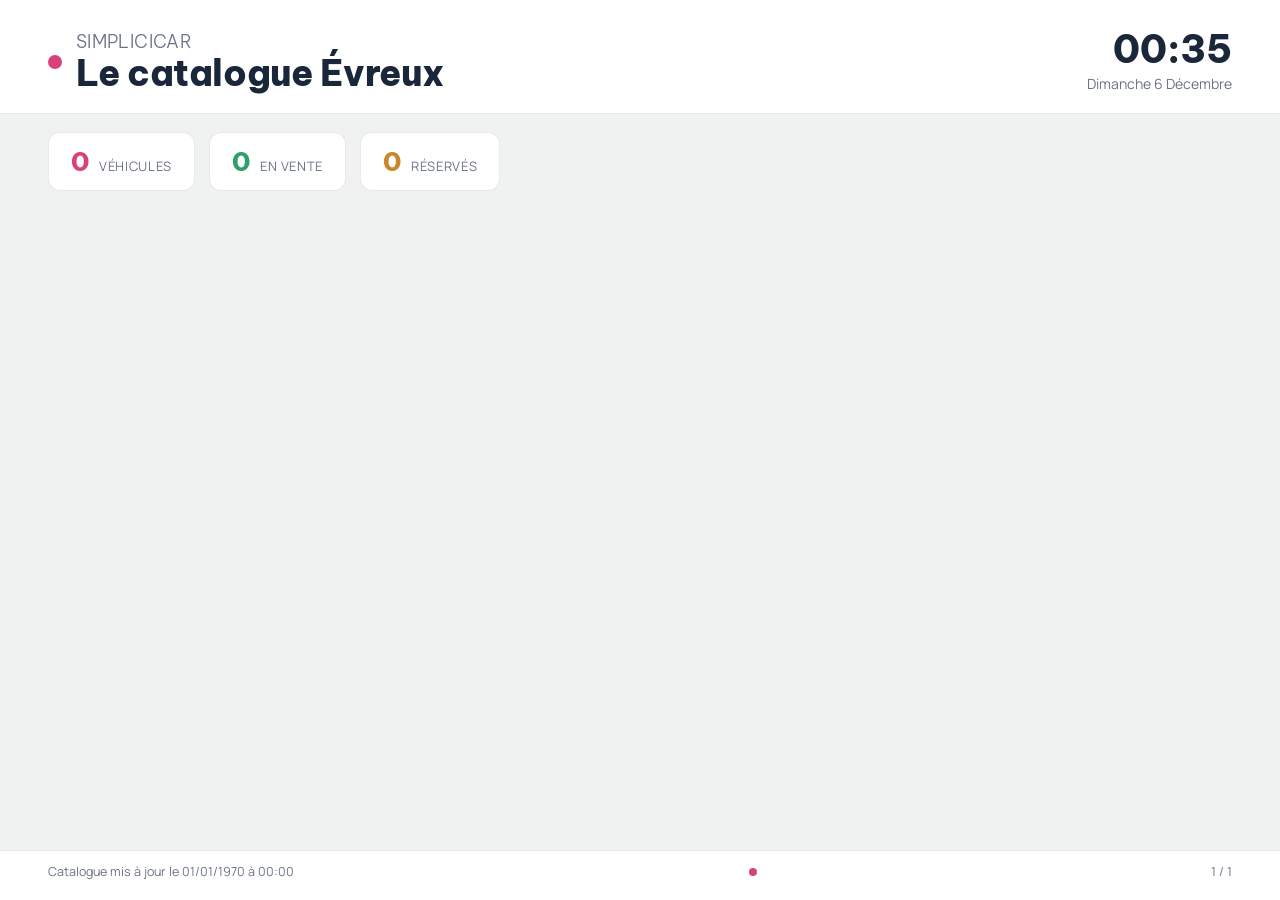
==== docs/index.html @ f17119cc "Rename index.html.txt to index.html" ====
<!DOCTYPE html>
<html lang="fr">
<head>
<meta charset="UTF-8">
<meta name="viewport" content="width=device-width, initial-scale=1.0">
<title>Simplicicar Évreux — Catalogue</title>
<link rel="preconnect" href="https://fonts.googleapis.com">
<link rel="preconnect" href="https://fonts.gstatic.com" crossorigin>
<link href="https://fonts.googleapis.com/css2?family=Be+Vietnam+Pro:wght@300;500;700;800&family=Manrope:wght@400;500;600;700;800&display=swap" rel="stylesheet">
<style>
  /* Palette calquée sur simplicicar.com : marine + rose magenta, fond clair. */
  :root{
    --bg: #F0F2F1;
    --surface: #FFFFFF;
    --border: rgba(26,38,57,0.10);
    --navy: #1A2639;
    --navy-soft: #454E5D;
    --text-dim: #6B7385;
    --pink: #DB407A;
    --pink-soft: #E993B6;
    --pink-bg: rgba(219,64,122,0.10);
    --green: #2E9E6C;
    --green-bg: rgba(46,158,108,0.10);
    --amber: #C9862A;
    --amber-bg: rgba(201,134,42,0.12);
    --grey-bg: rgba(26,38,57,0.06);
  }
  *{box-sizing:border-box;}
  html,body{
    margin:0; padding:0; width:100%; height:100%;
    background: var(--bg); color: var(--navy);
    font-family:'Manrope',sans-serif;
    overflow:hidden;
  }
  .display-font{ font-family:'Be Vietnam Pro',sans-serif; }

  .screen{
    width:100vw; height:100vh;
    display:flex; flex-direction:column;
  }

  header{
    display:flex; align-items:center; justify-content:space-between;
    padding: 30px 48px 20px;
    background: var(--surface);
    border-bottom: 1px solid var(--border);
  }
  .brand{ display:flex; align-items:center; gap:14px; }
  .brand .mark{
    width:14px; height:14px; border-radius:50%;
    background: var(--pink); flex-shrink:0;
  }
  .brand .eyebrow{
    font-family:'Be Vietnam Pro',sans-serif; font-weight:300;
    font-size: 18px; letter-spacing:0.02em; text-transform:uppercase;
    color: var(--text-dim); line-height:1;
  }
  .brand h1{
    font-family:'Be Vietnam Pro',sans-serif; font-weight:800;
    font-size: 36px; margin:4px 0 0; letter-spacing:-0.01em; line-height:1;
    color: var(--navy);
  }
  .clock{ text-align:right; }
  .clock .time{ font-family:'Be Vietnam Pro',sans-serif; font-weight:800; font-size:38px; line-height:1; color:var(--navy); }
  .clock .date{ font-size:14px; color:var(--text-dim); margin-top:6px; text-transform:capitalize; }

  .stats{
    display:flex; gap:14px; padding: 18px 48px;
    background: var(--bg);
  }
  .stat{
    background: var(--surface); border:1px solid var(--border); border-radius:12px;
    padding: 12px 22px; display:flex; align-items:baseline; gap:10px;
  }
  .stat .num{ font-family:'Be Vietnam Pro',sans-serif; font-weight:800; font-size:26px; }
  .stat .label{ font-size:13px; color:var(--text-dim); text-transform:uppercase; letter-spacing:0.05em; }
  .stat.total .num{ color: var(--pink); }
  .stat.v .num{ color: var(--green); }
  .stat.r .num{ color: var(--amber); }

  main{
    flex:1; padding: 6px 48px 24px; position:relative; overflow:hidden;
  }
  .page{
    position:absolute; inset: 6px 48px 24px;
    display:grid;
    grid-template-columns: repeat(4, 1fr);
    gap: 22px;
    opacity:0;
    transform: translateY(14px);
    transition: opacity 0.6s ease, transform 0.6s ease;
    pointer-events:none;
  }
  .page.active{ opacity:1; transform:none; pointer-events:auto; }

  .card{
    background: var(--surface); border:1px solid var(--border); border-radius:16px;
    overflow:hidden; display:flex; flex-direction:column;
    box-shadow: 0 1px 2px rgba(26,38,57,0.04);
  }
  .photo{
    position:relative; aspect-ratio: 4/3; background:#E3E6E5; overflow:hidden;
  }
  .photo img{ width:100%; height:100%; object-fit:cover; display:block; }
  .photo .noimg{
    width:100%; height:100%; display:flex; align-items:center; justify-content:center;
    color:var(--text-dim); font-size:13px; font-family:'Manrope',sans-serif; font-weight:600;
    text-transform:uppercase; letter-spacing:0.05em;
  }
  .status{
    position:absolute; top:12px; left:12px; font-size:12px; font-weight:700;
    padding:5px 11px; border-radius:999px; text-transform:uppercase; letter-spacing:0.03em;
    backdrop-filter: blur(4px);
  }
  .status.v{ background:rgba(255,255,255,0.9); color:var(--green); box-shadow: inset 0 0 0 1px rgba(46,158,108,0.35); }
  .status.r{ background:rgba(255,255,255,0.9); color:var(--amber); box-shadow: inset 0 0 0 1px rgba(201,134,42,0.35); }
  .status.d{ background:rgba(255,255,255,0.9); color:var(--navy-soft); box-shadow: inset 0 0 0 1px rgba(26,38,57,0.2); }
  .status.l{ background:rgba(255,255,255,0.9); color:var(--green); box-shadow: inset 0 0 0 1px rgba(46,158,108,0.35); }

  .card-body{ padding: 16px 18px 18px; display:flex; flex-direction:column; gap:8px; flex:1; }
  .title{ font-family:'Be Vietnam Pro',sans-serif; font-weight:700; font-size:19px; margin:0; line-height:1.2; color:var(--navy); }
  .variant{ font-size:13px; color:var(--text-dim); line-height:1.3; margin:0; min-height:2.6em; }
  .meta{ display:flex; flex-wrap:wrap; gap:5px 10px; font-size:12.5px; color:var(--text-dim); }
  .meta span::after{ content:'·'; margin-left:8px; color:var(--border); }
  .meta span:last-child::after{ content:''; }
  .footer-row{
    margin-top:auto; display:flex; align-items:center; justify-content:space-between;
    padding-top:10px; border-top:1px solid var(--border);
  }
  .plate{
    font-family:'Manrope',sans-serif; font-size:12.5px; font-weight:700; color:var(--navy);
    background: var(--pink-bg); border:1px solid rgba(219,64,122,0.25);
    border-radius:5px; padding:4px 9px; letter-spacing:0.02em;
  }
  /* Reprend le style exact des pastilles de prix de simplicicar.com */
  .price{
    font-family:'Manrope',sans-serif; font-weight:700; font-size:16px;
    color:#F0F2F1; background: var(--navy-soft);
    border-radius:7px; padding:5px 12px;
  }
  .price.na{ color:var(--text-dim); font-size:13px; font-weight:500; background:transparent; padding:0; }

  footer{
    display:flex; align-items:center; justify-content:space-between;
    padding: 12px 48px 20px; border-top:1px solid var(--border);
    color: var(--text-dim); font-size:12.5px;
    background: var(--surface);
  }
  .dots{ display:flex; gap:8px; }
  .dot{ width:8px; height:8px; border-radius:50%; background: var(--border); transition: background 0.3s; }
  .dot.active{ background: var(--pink); }

  .offline-banner{
    position:fixed; bottom:20px; right:48px;
    background: #FDECF2; border:1px solid rgba(219,64,122,0.35); color: var(--pink);
    padding: 8px 16px; border-radius:8px; font-size:13px; display:none; font-weight:600;
  }
  .offline-banner.show{ display:block; }
</style>
</head>
<body>
<div class="screen">
  <header>
    <div class="brand">
      <span class="mark"></span>
      <div>
        <div class="eyebrow">simplicicar</div>
        <h1 class="display-font">Le catalogue Évreux</h1>
      </div>
    </div>
    <div class="clock">
      <div class="time display-font" id="time">--:--</div>
      <div class="date" id="date">—</div>
    </div>
  </header>

  <div class="stats" id="stats"></div>

  <main>
    <div id="pages"></div>
  </main>

  <footer>
    <span id="updatedAt">Chargement…</span>
    <div class="dots" id="dots"></div>
    <span id="pageIndicator">—</span>
  </footer>
</div>
<div class="offline-banner" id="offlineBanner">Données non actualisées — dernière synchronisation ci-dessous</div>

<script>
const DATA_URL = 'data.json';
const PAGE_SIZE = 8;              // véhicules affichés simultanément (grille 4x2)
const ROTATE_MS = 12000;          // durée d'affichage de chaque page
const REFETCH_MS = 5 * 60 * 1000; // re-vérifie data.json toutes les 5 min
const RELOAD_HOUR = 4;            // recharge complète de la page chaque jour à 4h (pile fraîche)

const FUEL_LABEL = { D: 'Gazole', E: 'Essence' };
const TRANS_LABEL = { M: 'Manuelle', A: 'Automatique' };
const STATUS_LABEL = { V: 'En vente', R: 'Réservé', D: 'Mandat dépassé', L: 'Vendu / Livré' };
const STATUS_CLASS = { V: 'v', R: 'r', D: 'd', L: 'l' };

let vehicles = [];
let pages = [];
let currentPage = 0;
let rotateTimer = null;
let lastLoadedDay = new Date().getDate();

function fmtPrice(p){ return p ? p.toLocaleString('fr-FR') + ' €' : 'Prix sur demande'; }
function fmtKm(k){ return (k ?? 0).toLocaleString('fr-FR') + ' km'; }

function renderClock(){
  const now = new Date();
  document.getElementById('time').textContent =
    now.toLocaleTimeString('fr-FR', { hour:'2-digit', minute:'2-digit' });
  // (horloge en Be Vietnam Pro, cf. classe display-font sur #time)
  document.getElementById('date').textContent =
    now.toLocaleDateString('fr-FR', { weekday:'long', day:'numeric', month:'long' });

  // Recharge complète une fois par jour à l'heure creuse pour repartir sur une base saine.
  if (now.getHours() === RELOAD_HOUR && now.getDate() !== lastLoadedDay){
    location.reload();
  }
}

function renderStats(){
  const counts = { V:0, R:0, D:0, L:0 };
  vehicles.forEach(v => { counts[v.status] = (counts[v.status]||0) + 1; });
  document.getElementById('stats').innerHTML = `
    <div class="stat total"><span class="num">${vehicles.length}</span><span class="label">Véhicules</span></div>
    <div class="stat v"><span class="num">${counts.V}</span><span class="label">En vente</span></div>
    <div class="stat r"><span class="num">${counts.R}</span><span class="label">Réservés</span></div>
  `;
}

function cardHTML(v){
  return `
    <div class="card">
      <div class="photo">
        ${v.photo
          ? `<img src="${v.photo}" alt="${v.brand_model}" onerror="this.parentElement.innerHTML='<div class=\\'noimg\\'>Photo indisponible</div>'">`
          : `<div class="noimg">Pas de photo</div>`}
        <span class="status ${STATUS_CLASS[v.status]||'d'}">${STATUS_LABEL[v.status]||v.status}</span>
      </div>
      <div class="card-body">
        <p class="title">${v.brand_model}</p>
        <p class="variant">${v.variant||''}</p>
        <div class="meta">
          <span>${v.year||''}</span>
          <span>${fmtKm(v.km)}</span>
          <span>${FUEL_LABEL[v.fuel]||v.fuel||''}</span>
          <span>${v.power?v.power+' ch':''}</span>
        </div>
        <div class="footer-row">
          <span class="plate">${v.plate||''}</span>
          <span class="price ${v.price?'':'na'}">${fmtPrice(v.price)}</span>
        </div>
      </div>
    </div>
  `;
}

function buildPages(){
  // On priorise les véhicules "en vente" en tête de rotation
  const sorted = [...vehicles].sort((a,b) => {
    const order = { V:0, R:1, L:2, D:3 };
    return (order[a.status]??9) - (order[b.status]??9);
  });
  pages = [];
  for (let i=0; i<sorted.length; i+=PAGE_SIZE){
    pages.push(sorted.slice(i, i+PAGE_SIZE));
  }
  if (pages.length === 0) pages = [[]];
}

function renderDots(){
  document.getElementById('dots').innerHTML = pages.map((_,i) =>
    `<span class="dot ${i===currentPage?'active':''}"></span>`
  ).join('');
  document.getElementById('pageIndicator').textContent =
    `${currentPage+1} / ${pages.length}`;
}

function renderCurrentPage(){
  const container = document.getElementById('pages');
  const html = pages.map((p,i) => `
    <div class="page ${i===currentPage?'active':''}" data-page="${i}">
      ${p.map(cardHTML).join('')}
    </div>
  `).join('');
  container.innerHTML = html;
  renderDots();
}

function nextPage(){
  currentPage = (currentPage + 1) % pages.length;
  renderCurrentPage();
}

function startRotation(){
  if (rotateTimer) clearInterval(rotateTimer);
  if (pages.length > 1){
    rotateTimer = setInterval(nextPage, ROTATE_MS);
  }
}

async function loadData(){
  try {
    const res = await fetch(DATA_URL + '?t=' + Date.now(), { cache: 'no-store' });
    if (!res.ok) throw new Error('HTTP ' + res.status);
    const payload = await res.json();
    vehicles = payload.vehicles || [];
    document.getElementById('offlineBanner').classList.remove('show');
    const dt = new Date(payload.generated_at);
    document.getElementById('updatedAt').textContent =
      'Catalogue mis à jour le ' + dt.toLocaleDateString('fr-FR') + ' à ' + dt.toLocaleTimeString('fr-FR', {hour:'2-digit',minute:'2-digit'});

    renderStats();
    buildPages();
    currentPage = 0;
    renderCurrentPage();
    startRotation();
  } catch (err) {
    console.error('Erreur de chargement du catalogue :', err);
    document.getElementById('offlineBanner').classList.add('show');
  }
}

renderClock();
setInterval(renderClock, 30000);
loadData();
setInterval(loadData, REFETCH_MS);
</script>
</body>
</html>
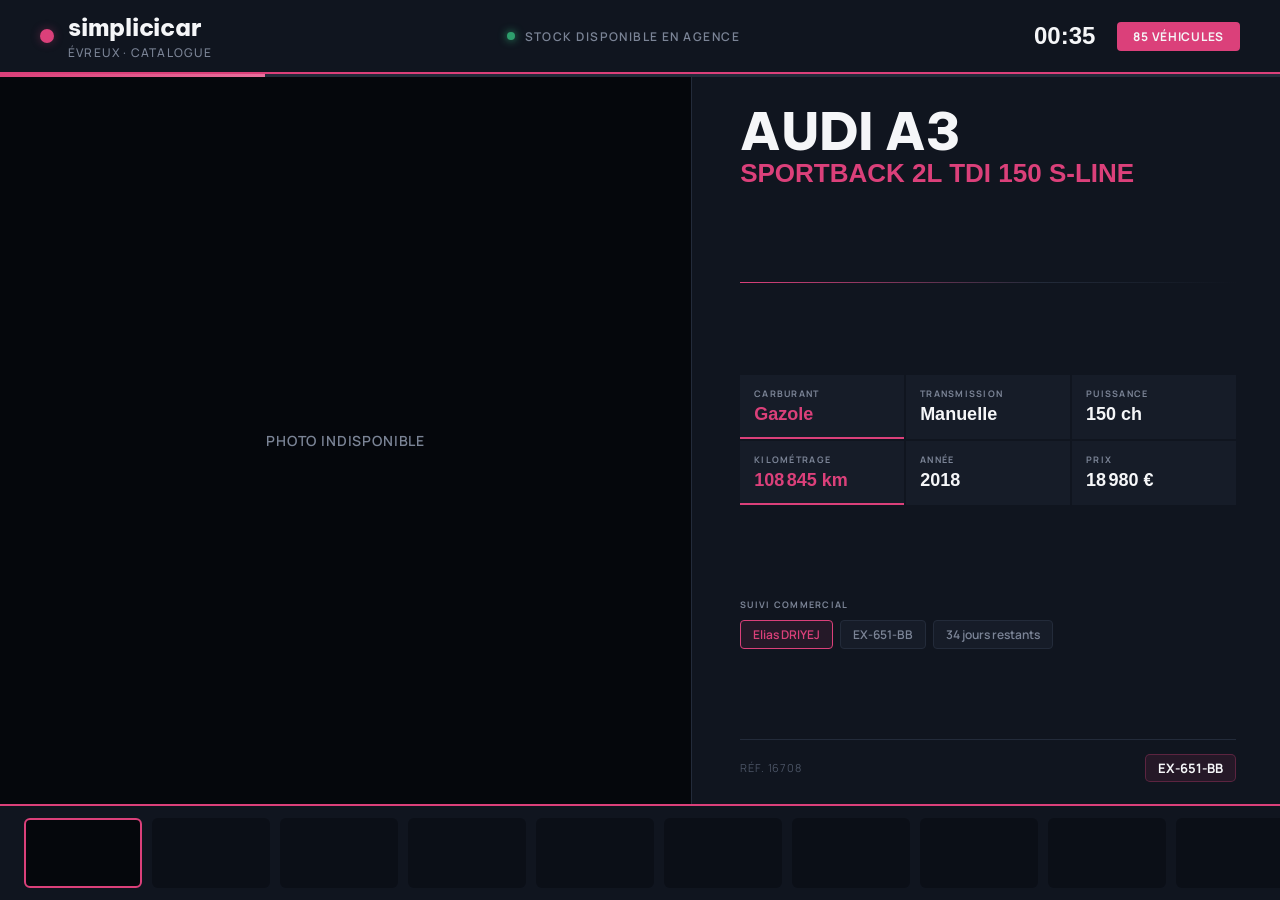
==== commit 7ce95439: "Rename index.html.txt to index.html" ====
--- a/docs/index.html
+++ b/docs/index.html
@@ -8,319 +8,410 @@
 <link rel="preconnect" href="https://fonts.gstatic.com" crossorigin>
 <link href="https://fonts.googleapis.com/css2?family=Be+Vietnam+Pro:wght@300;500;700;800&family=Manrope:wght@400;500;600;700;800&display=swap" rel="stylesheet">
 <style>
-  /* Palette calquée sur simplicicar.com : marine + rose magenta, fond clair. */
   :root{
-    --bg: #F0F2F1;
-    --surface: #FFFFFF;
-    --border: rgba(26,38,57,0.10);
-    --navy: #1A2639;
-    --navy-soft: #454E5D;
-    --text-dim: #6B7385;
+    --bg: #0B0F17;
+    --bg-panel: #10151F;
+    --bg-card: #161C28;
+    --border: #232B3A;
     --pink: #DB407A;
-    --pink-soft: #E993B6;
+    --pink-light: #E8709D;
+    --pink-glow: rgba(219,64,122,0.35);
     --pink-bg: rgba(219,64,122,0.10);
+    --white: #F5F6F8;
+    --text-muted: #7B8496;
     --green: #2E9E6C;
-    --green-bg: rgba(46,158,108,0.10);
-    --amber: #C9862A;
-    --amber-bg: rgba(201,134,42,0.12);
-    --grey-bg: rgba(26,38,57,0.06);
+    --green-bg: rgba(46,158,108,0.12);
+    --amber: #E0A336;
+    --amber-bg: rgba(224,163,54,0.12);
   }
   *{box-sizing:border-box;}
   html,body{
     margin:0; padding:0; width:100%; height:100%;
-    background: var(--bg); color: var(--navy);
+    background: var(--bg); color: var(--white);
     font-family:'Manrope',sans-serif;
     overflow:hidden;
   }
   .display-font{ font-family:'Be Vietnam Pro',sans-serif; }
 
-  .screen{
-    width:100vw; height:100vh;
-    display:flex; flex-direction:column;
-  }
-
   header{
+    position: fixed; top:0; left:0; right:0; z-index:200;
+    height: 74px;
+    background: var(--bg-panel);
+    border-bottom: 2px solid var(--pink);
     display:flex; align-items:center; justify-content:space-between;
-    padding: 30px 48px 20px;
-    background: var(--surface);
-    border-bottom: 1px solid var(--border);
-  }
-  .brand{ display:flex; align-items:center; gap:14px; }
-  .brand .mark{
-    width:14px; height:14px; border-radius:50%;
-    background: var(--pink); flex-shrink:0;
-  }
-  .brand .eyebrow{
-    font-family:'Be Vietnam Pro',sans-serif; font-weight:300;
-    font-size: 18px; letter-spacing:0.02em; text-transform:uppercase;
-    color: var(--text-dim); line-height:1;
-  }
-  .brand h1{
+    padding: 0 40px;
+  }
+  .logo-wrap{ display:flex; align-items:center; gap:14px; }
+  .logo-mark{ width:14px; height:14px; border-radius:50%; background:var(--pink); box-shadow:0 0 10px var(--pink-glow); }
+  .logo-text{
     font-family:'Be Vietnam Pro',sans-serif; font-weight:800;
-    font-size: 36px; margin:4px 0 0; letter-spacing:-0.01em; line-height:1;
-    color: var(--navy);
-  }
-  .clock{ text-align:right; }
-  .clock .time{ font-family:'Be Vietnam Pro',sans-serif; font-weight:800; font-size:38px; line-height:1; color:var(--navy); }
-  .clock .date{ font-size:14px; color:var(--text-dim); margin-top:6px; text-transform:capitalize; }
-
-  .stats{
-    display:flex; gap:14px; padding: 18px 48px;
-    background: var(--bg);
-  }
-  .stat{
-    background: var(--surface); border:1px solid var(--border); border-radius:12px;
-    padding: 12px 22px; display:flex; align-items:baseline; gap:10px;
-  }
-  .stat .num{ font-family:'Be Vietnam Pro',sans-serif; font-weight:800; font-size:26px; }
-  .stat .label{ font-size:13px; color:var(--text-dim); text-transform:uppercase; letter-spacing:0.05em; }
-  .stat.total .num{ color: var(--pink); }
-  .stat.v .num{ color: var(--green); }
-  .stat.r .num{ color: var(--amber); }
-
-  main{
-    flex:1; padding: 6px 48px 24px; position:relative; overflow:hidden;
-  }
-  .page{
-    position:absolute; inset: 6px 48px 24px;
-    display:grid;
-    grid-template-columns: repeat(4, 1fr);
-    gap: 22px;
-    opacity:0;
-    transform: translateY(14px);
-    transition: opacity 0.6s ease, transform 0.6s ease;
+    font-size: 24px; letter-spacing:-0.01em; color: var(--white);
+  }
+  .logo-sub{
+    font-family:'Manrope',sans-serif; font-weight:500; font-size:12px;
+    letter-spacing:0.1em; text-transform:uppercase; color: var(--text-muted);
+    margin-top:2px;
+  }
+  .header-center{
+    display:flex; align-items:center; gap:10px;
+    font-size:12px; font-weight:600; letter-spacing:0.12em; text-transform:uppercase;
+    color: var(--text-muted);
+  }
+  .live-dot{
+    width:8px; height:8px; border-radius:50%; background:var(--green);
+    box-shadow:0 0 8px var(--green); animation: blink 1.4s infinite;
+  }
+  @keyframes blink{ 0%,100%{opacity:1} 50%{opacity:.3} }
+  .header-right{ display:flex; align-items:center; gap:22px; }
+  .clock{ font-family:'Be Vietnam Pro',sans-serif; font-weight:700; font-size:24px; color: var(--white); }
+  .veh-count{
+    background: var(--pink); color: var(--white);
+    font-size:12px; font-weight:700; letter-spacing:0.06em; text-transform:uppercase;
+    padding: 6px 16px; border-radius:4px;
+  }
+
+  .progress-track{ position:fixed; top:74px; left:0; right:0; z-index:200; height:3px; background:var(--border); }
+  .progress-fill{ height:100%; background: linear-gradient(90deg, var(--pink), var(--pink-light)); width:0%; }
+
+  .stage{ position:fixed; top:77px; left:0; right:0; bottom:96px; }
+
+  .slide{
+    position:absolute; inset:0; display:flex; opacity:0;
+    transition: opacity .6s ease; background: var(--bg);
     pointer-events:none;
   }
-  .page.active{ opacity:1; transform:none; pointer-events:auto; }
-
-  .card{
-    background: var(--surface); border:1px solid var(--border); border-radius:16px;
-    overflow:hidden; display:flex; flex-direction:column;
-    box-shadow: 0 1px 2px rgba(26,38,57,0.04);
-  }
-  .photo{
-    position:relative; aspect-ratio: 4/3; background:#E3E6E5; overflow:hidden;
-  }
-  .photo img{ width:100%; height:100%; object-fit:cover; display:block; }
-  .photo .noimg{
+  .slide.active{ opacity:1; pointer-events:auto; }
+
+  .slide-photo{ flex:0 0 54%; position:relative; overflow:hidden; background:#05070c; }
+  .slide-photo img{ width:100%; height:100%; object-fit:cover; display:block; }
+  .slide-photo .noimg{
     width:100%; height:100%; display:flex; align-items:center; justify-content:center;
-    color:var(--text-dim); font-size:13px; font-family:'Manrope',sans-serif; font-weight:600;
-    text-transform:uppercase; letter-spacing:0.05em;
-  }
-  .status{
-    position:absolute; top:12px; left:12px; font-size:12px; font-weight:700;
-    padding:5px 11px; border-radius:999px; text-transform:uppercase; letter-spacing:0.03em;
-    backdrop-filter: blur(4px);
-  }
-  .status.v{ background:rgba(255,255,255,0.9); color:var(--green); box-shadow: inset 0 0 0 1px rgba(46,158,108,0.35); }
-  .status.r{ background:rgba(255,255,255,0.9); color:var(--amber); box-shadow: inset 0 0 0 1px rgba(201,134,42,0.35); }
-  .status.d{ background:rgba(255,255,255,0.9); color:var(--navy-soft); box-shadow: inset 0 0 0 1px rgba(26,38,57,0.2); }
-  .status.l{ background:rgba(255,255,255,0.9); color:var(--green); box-shadow: inset 0 0 0 1px rgba(46,158,108,0.35); }
-
-  .card-body{ padding: 16px 18px 18px; display:flex; flex-direction:column; gap:8px; flex:1; }
-  .title{ font-family:'Be Vietnam Pro',sans-serif; font-weight:700; font-size:19px; margin:0; line-height:1.2; color:var(--navy); }
-  .variant{ font-size:13px; color:var(--text-dim); line-height:1.3; margin:0; min-height:2.6em; }
-  .meta{ display:flex; flex-wrap:wrap; gap:5px 10px; font-size:12.5px; color:var(--text-dim); }
-  .meta span::after{ content:'·'; margin-left:8px; color:var(--border); }
-  .meta span:last-child::after{ content:''; }
-  .footer-row{
-    margin-top:auto; display:flex; align-items:center; justify-content:space-between;
-    padding-top:10px; border-top:1px solid var(--border);
-  }
-  .plate{
-    font-family:'Manrope',sans-serif; font-size:12.5px; font-weight:700; color:var(--navy);
-    background: var(--pink-bg); border:1px solid rgba(219,64,122,0.25);
-    border-radius:5px; padding:4px 9px; letter-spacing:0.02em;
-  }
-  /* Reprend le style exact des pastilles de prix de simplicicar.com */
-  .price{
-    font-family:'Manrope',sans-serif; font-weight:700; font-size:16px;
-    color:#F0F2F1; background: var(--navy-soft);
-    border-radius:7px; padding:5px 12px;
-  }
-  .price.na{ color:var(--text-dim); font-size:13px; font-weight:500; background:transparent; padding:0; }
-
-  footer{
+    color: var(--text-muted); font-size:14px; font-weight:600; text-transform:uppercase; letter-spacing:.06em;
+  }
+  .photo-fade{
+    position:absolute; top:0; right:0; bottom:0; width:140px;
+    background: linear-gradient(90deg, transparent, var(--bg));
+    pointer-events:none;
+  }
+  .photo-km{
+    position:absolute; top:20px; left:20px;
+    background: rgba(11,15,23,0.8); border:1px solid rgba(219,64,122,0.5);
+    padding:7px 14px; color:var(--white); font-size:13px; font-weight:600; letter-spacing:.02em;
+  }
+  .photo-year{
+    position:absolute; top:20px; right:150px;
+    background: var(--pink); color:var(--white);
+    font-family:'Be Vietnam Pro',sans-serif; font-weight:700; font-size:18px; letter-spacing:.03em;
+    padding:6px 16px;
+  }
+  .photo-price{
+    position:absolute; bottom:24px; left:24px;
+    min-width:120px; padding: 14px 20px; border-radius:12px;
+    background: var(--bg-panel); border:2px solid var(--pink);
+    text-align:center;
+  }
+  .photo-price-label{ font-size:9px; font-weight:700; letter-spacing:.12em; text-transform:uppercase; color: var(--text-muted); }
+  .photo-price-amount{ font-family:'Be Vietnam Pro',sans-serif; font-weight:800; font-size:24px; color: var(--white); line-height:1.2; }
+  .photo-status{
+    position:absolute; top:20px; left:20px; transform: translateY(38px);
+  }
+  .status-badge{
+    display:inline-block; font-size:11px; font-weight:700; letter-spacing:.04em; text-transform:uppercase;
+    padding:5px 12px; border-radius:999px; margin-top:8px;
+  }
+  .status-badge.v{ background:var(--green-bg); color:var(--green); border:1px solid rgba(46,158,108,.4); }
+  .status-badge.r{ background:var(--amber-bg); color:var(--amber); border:1px solid rgba(224,163,54,.4); }
+  .status-badge.d{ background:rgba(123,132,150,.12); color:var(--text-muted); border:1px solid var(--border); }
+
+  .slide-info{
+    flex:1; background: var(--bg-panel); border-left:1px solid var(--border);
+    padding: 30px 44px 22px 48px; display:flex; flex-direction:column; justify-content:space-between; overflow:hidden;
+  }
+  .car-brand{
+    font-family:'Be Vietnam Pro',sans-serif; font-weight:800; font-size:52px; line-height:.95;
+    letter-spacing:-0.01em; color: var(--white);
+  }
+  .car-model{
+    font-family:'Be Vietnam Pro',sans-serif; font-weight:700; font-size:26px;
+    color: var(--pink); margin-top:2px;
+  }
+  .car-version{ font-size:13px; color: var(--text-muted); margin-top:8px; line-height:1.5; max-width:90%; }
+
+  .divider{ height:1px; background: linear-gradient(90deg, var(--pink), var(--border) 60%, transparent); margin:16px 0; }
+
+  .specs-grid{ display:grid; grid-template-columns: repeat(3,1fr); gap:2px; }
+  .spec{ background: var(--bg-card); padding:12px 14px; border-bottom:2px solid transparent; }
+  .spec.hi{ border-bottom-color: var(--pink); }
+  .spec-label{ font-size:9px; font-weight:700; letter-spacing:.14em; text-transform:uppercase; color:var(--text-muted); margin-bottom:4px; }
+  .spec-val{ font-family:'Be Vietnam Pro',sans-serif; font-weight:700; font-size:18px; color:var(--white); }
+  .spec-val.pink{ color: var(--pink); }
+
+  .tags-block{ margin-top:16px; }
+  .tags-label{ font-size:9px; font-weight:700; letter-spacing:.14em; text-transform:uppercase; color:var(--text-muted); margin-bottom:9px; }
+  .tags-wrap{ display:flex; flex-wrap:wrap; gap:7px; }
+  .tag{
+    border:1px solid var(--border); background: var(--bg-card);
+    padding:5px 12px; font-size:12px; font-weight:600; color: var(--text-muted);
+    border-radius: 4px;
+  }
+  .tag.hi{ border-color:var(--pink); color:var(--pink); background: var(--pink-bg); }
+
+  .slide-bottom{
     display:flex; align-items:center; justify-content:space-between;
-    padding: 12px 48px 20px; border-top:1px solid var(--border);
-    color: var(--text-dim); font-size:12.5px;
-    background: var(--surface);
-  }
-  .dots{ display:flex; gap:8px; }
-  .dot{ width:8px; height:8px; border-radius:50%; background: var(--border); transition: background 0.3s; }
-  .dot.active{ background: var(--pink); }
+    padding-top:14px; border-top:1px solid var(--border); margin-top:14px;
+  }
+  .ref-tag{ font-size:11px; color:#4A5364; letter-spacing:.08em; text-transform:uppercase; }
+  .plate-tag{
+    font-family:'Manrope',sans-serif; font-weight:700; font-size:13px; color:var(--white);
+    background: var(--pink-bg); border:1px solid rgba(219,64,122,.3);
+    padding:4px 12px; border-radius:5px;
+  }
+
+  .thumb-bar{
+    position:fixed; bottom:0; left:0; right:0; z-index:200; height:96px;
+    background: var(--bg-panel); border-top:2px solid var(--pink);
+    display:flex; align-items:center; padding:0 24px; gap:10px;
+    overflow-x:auto; scrollbar-width:none;
+  }
+  .thumb-bar::-webkit-scrollbar{ display:none; }
+  .thumb{
+    flex:0 0 118px; height:70px; position:relative; overflow:hidden; cursor:pointer;
+    border:2px solid transparent; border-radius:6px; opacity:.4; transition: opacity .3s, border-color .3s;
+    background:#05070c;
+  }
+  .thumb.active{ border-color:var(--pink); opacity:1; }
+  .thumb img{ width:100%; height:100%; object-fit:cover; display:block; }
+  .thumb .noimg{ width:100%; height:100%; }
+  .thumb-name{
+    position:absolute; bottom:0; left:0; right:0; background:rgba(11,15,23,.85);
+    font-size:10px; font-weight:700; letter-spacing:.03em; text-transform:uppercase;
+    text-align:center; padding:3px 4px; color:var(--white);
+    white-space:nowrap; overflow:hidden; text-overflow:ellipsis;
+  }
+  .slide-counter{
+    margin-left:auto; flex-shrink:0;
+    font-family:'Be Vietnam Pro',sans-serif; font-weight:700; font-size:34px; color:#2A3242;
+    white-space:nowrap; padding-left:16px;
+  }
+  .slide-counter em{ color:var(--pink); font-style:normal; }
 
   .offline-banner{
-    position:fixed; bottom:20px; right:48px;
-    background: #FDECF2; border:1px solid rgba(219,64,122,0.35); color: var(--pink);
-    padding: 8px 16px; border-radius:8px; font-size:13px; display:none; font-weight:600;
+    position:fixed; bottom:106px; right:24px; z-index:300;
+    background:#2A1420; border:1px solid rgba(219,64,122,.5); color:var(--pink-light);
+    padding:8px 16px; border-radius:8px; font-size:13px; font-weight:600; display:none;
   }
   .offline-banner.show{ display:block; }
 </style>
 </head>
 <body>
-<div class="screen">
-  <header>
-    <div class="brand">
-      <span class="mark"></span>
-      <div>
-        <div class="eyebrow">simplicicar</div>
-        <h1 class="display-font">Le catalogue Évreux</h1>
+
+<header>
+  <div class="logo-wrap">
+    <span class="logo-mark"></span>
+    <div>
+      <div class="logo-text">simplicicar</div>
+      <div class="logo-sub">Évreux · Catalogue</div>
+    </div>
+  </div>
+  <div class="header-center">
+    <span class="live-dot"></span>
+    Stock disponible en agence
+  </div>
+  <div class="header-right">
+    <div class="clock" id="clock">--:--</div>
+    <div class="veh-count" id="vehCount">— véhicules</div>
+  </div>
+</header>
+<div class="progress-track"><div class="progress-fill" id="pFill"></div></div>
+
+<div class="stage" id="stage"></div>
+<div class="thumb-bar" id="thumbBar"></div>
+<div class="offline-banner" id="offlineBanner">Données non actualisées</div>
+
+<script>
+const DATA_URL = 'data.json';
+const DURATION_MS = 8000;
+const REFETCH_MS = 5 * 60 * 1000;
+const RELOAD_HOUR = 4;
+
+const FUEL_LABEL = { D: 'Gazole', E: 'Essence' };
+const TRANS_LABEL = { M: 'Manuelle', A: 'Automatique' };
+const STATUS_LABEL = { V: 'Disponible', R: 'Réservé', D: 'Mandat dépassé', L: 'Vendu' };
+const STATUS_CLASS = { V: 'v', R: 'r', D: 'd', L: 'v' };
+
+const stage = document.getElementById('stage');
+const thumbBar = document.getElementById('thumbBar');
+const pFill = document.getElementById('pFill');
+const clockEl = document.getElementById('clock');
+const vehCountEl = document.getElementById('vehCount');
+
+let vehicles = [];
+let current = 0;
+let timerId = null;
+let rafId = null;
+let t0 = null;
+let lastLoadedDay = new Date().getDate();
+
+function fmtPrice(p){ return p ? p.toLocaleString('fr-FR') + ' €' : 'Sur demande'; }
+function fmtKm(k){ return (k ?? 0).toLocaleString('fr-FR') + ' km'; }
+
+function buildSlide(v, index){
+  const slide = document.createElement('div');
+  slide.className = 'slide' + (index === 0 ? ' active' : '');
+
+  const tags = [];
+  if (v.advisor) tags.push({ text: v.advisor, hi: true });
+  if (v.plate) tags.push({ text: v.plate, hi: false });
+  if (v.daysLeft != null) tags.push({ text: v.daysLeft + ' jours restants', hi: false });
+
+  slide.innerHTML = `
+    <div class="slide-photo">
+      ${v.photo
+        ? `<img src="${v.photo}" alt="${v.brand_model}" loading="lazy" onerror="this.parentElement.innerHTML='<div class=\\'noimg\\'>Photo indisponible</div>'">`
+        : `<div class="noimg">Pas de photo</div>`}
+      <div class="photo-fade"></div>
+      <div class="photo-km">${fmtKm(v.km)}</div>
+      <div class="photo-status"><span class="status-badge ${STATUS_CLASS[v.status]||'d'}">${STATUS_LABEL[v.status]||v.status}</span></div>
+      ${v.year ? `<div class="photo-year">${v.year}</div>` : ''}
+      <div class="photo-price">
+        <div class="photo-price-label">Prix</div>
+        <div class="photo-price-amount">${fmtPrice(v.price)}</div>
       </div>
     </div>
-    <div class="clock">
-      <div class="time display-font" id="time">--:--</div>
-      <div class="date" id="date">—</div>
-    </div>
-  </header>
-
-  <div class="stats" id="stats"></div>
-
-  <main>
-    <div id="pages"></div>
-  </main>
-
-  <footer>
-    <span id="updatedAt">Chargement…</span>
-    <div class="dots" id="dots"></div>
-    <span id="pageIndicator">—</span>
-  </footer>
-</div>
-<div class="offline-banner" id="offlineBanner">Données non actualisées — dernière synchronisation ci-dessous</div>
-
-<script>
-const DATA_URL = 'data.json';
-const PAGE_SIZE = 8;              // véhicules affichés simultanément (grille 4x2)
-const ROTATE_MS = 12000;          // durée d'affichage de chaque page
-const REFETCH_MS = 5 * 60 * 1000; // re-vérifie data.json toutes les 5 min
-const RELOAD_HOUR = 4;            // recharge complète de la page chaque jour à 4h (pile fraîche)
-
-const FUEL_LABEL = { D: 'Gazole', E: 'Essence' };
-const TRANS_LABEL = { M: 'Manuelle', A: 'Automatique' };
-const STATUS_LABEL = { V: 'En vente', R: 'Réservé', D: 'Mandat dépassé', L: 'Vendu / Livré' };
-const STATUS_CLASS = { V: 'v', R: 'r', D: 'd', L: 'l' };
-
-let vehicles = [];
-let pages = [];
-let currentPage = 0;
-let rotateTimer = null;
-let lastLoadedDay = new Date().getDate();
-
-function fmtPrice(p){ return p ? p.toLocaleString('fr-FR') + ' €' : 'Prix sur demande'; }
-function fmtKm(k){ return (k ?? 0).toLocaleString('fr-FR') + ' km'; }
-
-function renderClock(){
-  const now = new Date();
-  document.getElementById('time').textContent =
-    now.toLocaleTimeString('fr-FR', { hour:'2-digit', minute:'2-digit' });
-  // (horloge en Be Vietnam Pro, cf. classe display-font sur #time)
-  document.getElementById('date').textContent =
-    now.toLocaleDateString('fr-FR', { weekday:'long', day:'numeric', month:'long' });
-
-  // Recharge complète une fois par jour à l'heure creuse pour repartir sur une base saine.
-  if (now.getHours() === RELOAD_HOUR && now.getDate() !== lastLoadedDay){
-    location.reload();
-  }
-}
-
-function renderStats(){
-  const counts = { V:0, R:0, D:0, L:0 };
-  vehicles.forEach(v => { counts[v.status] = (counts[v.status]||0) + 1; });
-  document.getElementById('stats').innerHTML = `
-    <div class="stat total"><span class="num">${vehicles.length}</span><span class="label">Véhicules</span></div>
-    <div class="stat v"><span class="num">${counts.V}</span><span class="label">En vente</span></div>
-    <div class="stat r"><span class="num">${counts.R}</span><span class="label">Réservés</span></div>
-  `;
-}
-
-function cardHTML(v){
-  return `
-    <div class="card">
-      <div class="photo">
-        ${v.photo
-          ? `<img src="${v.photo}" alt="${v.brand_model}" onerror="this.parentElement.innerHTML='<div class=\\'noimg\\'>Photo indisponible</div>'">`
-          : `<div class="noimg">Pas de photo</div>`}
-        <span class="status ${STATUS_CLASS[v.status]||'d'}">${STATUS_LABEL[v.status]||v.status}</span>
+    <div class="slide-info">
+      <div>
+        <div class="car-brand">${v.brand_model}</div>
+        <div class="car-model">${v.variant || ''}</div>
       </div>
-      <div class="card-body">
-        <p class="title">${v.brand_model}</p>
-        <p class="variant">${v.variant||''}</p>
-        <div class="meta">
-          <span>${v.year||''}</span>
-          <span>${fmtKm(v.km)}</span>
-          <span>${FUEL_LABEL[v.fuel]||v.fuel||''}</span>
-          <span>${v.power?v.power+' ch':''}</span>
+
+      <div class="divider"></div>
+
+      <div class="specs-grid">
+        <div class="spec hi"><div class="spec-label">Carburant</div><div class="spec-val pink">${FUEL_LABEL[v.fuel]||v.fuel||'—'}</div></div>
+        <div class="spec"><div class="spec-label">Transmission</div><div class="spec-val">${TRANS_LABEL[v.trans]||v.trans||'—'}</div></div>
+        <div class="spec"><div class="spec-label">Puissance</div><div class="spec-val">${v.power ? v.power+' ch' : '—'}</div></div>
+        <div class="spec hi"><div class="spec-label">Kilométrage</div><div class="spec-val pink">${fmtKm(v.km)}</div></div>
+        <div class="spec"><div class="spec-label">Année</div><div class="spec-val">${v.year || '—'}</div></div>
+        <div class="spec"><div class="spec-label">Prix</div><div class="spec-val">${fmtPrice(v.price)}</div></div>
+      </div>
+
+      <div class="tags-block">
+        <div class="tags-label">Suivi commercial</div>
+        <div class="tags-wrap">
+          ${tags.map(t => `<span class="tag${t.hi?' hi':''}">${t.text}</span>`).join('')}
         </div>
-        <div class="footer-row">
-          <span class="plate">${v.plate||''}</span>
-          <span class="price ${v.price?'':'na'}">${fmtPrice(v.price)}</span>
-        </div>
+      </div>
+
+      <div class="slide-bottom">
+        <div class="ref-tag">Réf. ${v.ref}</div>
+        ${v.plate ? `<div class="plate-tag">${v.plate}</div>` : ''}
       </div>
     </div>
   `;
-}
-
-function buildPages(){
-  // On priorise les véhicules "en vente" en tête de rotation
-  const sorted = [...vehicles].sort((a,b) => {
-    const order = { V:0, R:1, L:2, D:3 };
-    return (order[a.status]??9) - (order[b.status]??9);
+  return slide;
+}
+
+function buildThumb(v, index){
+  const thumb = document.createElement('div');
+  thumb.className = 'thumb' + (index === 0 ? ' active' : '');
+  thumb.innerHTML = `
+    ${v.photo
+      ? `<img src="${v.photo}" alt="${v.brand_model}" onerror="this.parentElement.innerHTML='<div class=\\'noimg\\'></div>'">`
+      : `<div class="noimg"></div>`}
+    <div class="thumb-name">${v.brand_model}</div>
+  `;
+  thumb.addEventListener('click', () => goTo(index));
+  return thumb;
+}
+
+function buildCounter(){
+  const el = document.createElement('div');
+  el.className = 'slide-counter';
+  el.id = 'counter';
+  return el;
+}
+function updateCounter(index){
+  const el = document.getElementById('counter');
+  if (el) el.innerHTML = `<em>${String(index+1).padStart(2,'0')}</em> / ${String(vehicles.length).padStart(2,'0')}`;
+}
+
+function startProgress(){
+  if (rafId) cancelAnimationFrame(rafId);
+  t0 = performance.now();
+  function tick(now){
+    const elapsed = now - t0;
+    const pct = Math.min(100, (elapsed / DURATION_MS) * 100);
+    pFill.style.width = pct + '%';
+    if (pct < 100) rafId = requestAnimationFrame(tick);
+  }
+  rafId = requestAnimationFrame(tick);
+}
+
+function getSlides(){ return stage.querySelectorAll('.slide'); }
+function getThumbs(){ return thumbBar.querySelectorAll('.thumb'); }
+
+function goTo(index){
+  const slides = getSlides();
+  const thumbs = getThumbs();
+  if (!slides.length) return;
+
+  slides[current].classList.remove('active');
+  thumbs[current].classList.remove('active');
+
+  current = index;
+  slides[current].classList.add('active');
+  thumbs[current].classList.add('active');
+  thumbs[current].scrollIntoView({ behavior:'smooth', inline:'center', block:'nearest' });
+  updateCounter(current);
+  startProgress();
+
+  clearTimeout(timerId);
+  timerId = setTimeout(nextSlide, DURATION_MS);
+}
+
+function nextSlide(){
+  goTo((current + 1) % vehicles.length);
+}
+
+function renderClock(){
+  const now = new Date();
+  clockEl.textContent = now.toLocaleTimeString('fr-FR', { hour:'2-digit', minute:'2-digit' });
+  if (now.getHours() === RELOAD_HOUR && now.getDate() !== lastLoadedDay){
+    location.reload();
+  }
+}
+
+function renderScene(){
+  stage.innerHTML = '';
+  thumbBar.innerHTML = '';
+  current = 0;
+
+  vehicles.forEach((v, i) => {
+    stage.appendChild(buildSlide(v, i));
+    thumbBar.appendChild(buildThumb(v, i));
   });
-  pages = [];
-  for (let i=0; i<sorted.length; i+=PAGE_SIZE){
-    pages.push(sorted.slice(i, i+PAGE_SIZE));
-  }
-  if (pages.length === 0) pages = [[]];
-}
-
-function renderDots(){
-  document.getElementById('dots').innerHTML = pages.map((_,i) =>
-    `<span class="dot ${i===currentPage?'active':''}"></span>`
-  ).join('');
-  document.getElementById('pageIndicator').textContent =
-    `${currentPage+1} / ${pages.length}`;
-}
-
-function renderCurrentPage(){
-  const container = document.getElementById('pages');
-  const html = pages.map((p,i) => `
-    <div class="page ${i===currentPage?'active':''}" data-page="${i}">
-      ${p.map(cardHTML).join('')}
-    </div>
-  `).join('');
-  container.innerHTML = html;
-  renderDots();
-}
-
-function nextPage(){
-  currentPage = (currentPage + 1) % pages.length;
-  renderCurrentPage();
-}
-
-function startRotation(){
-  if (rotateTimer) clearInterval(rotateTimer);
-  if (pages.length > 1){
-    rotateTimer = setInterval(nextPage, ROTATE_MS);
+  thumbBar.appendChild(buildCounter());
+  updateCounter(0);
+
+  vehCountEl.textContent = vehicles.length + ' véhicule' + (vehicles.length > 1 ? 's' : '');
+
+  clearTimeout(timerId);
+  if (vehicles.length){
+    startProgress();
+    timerId = setTimeout(nextSlide, DURATION_MS);
   }
 }
 
 async function loadData(){
   try {
-    const res = await fetch(DATA_URL + '?t=' + Date.now(), { cache: 'no-store' });
+    const res = await fetch(DATA_URL + '?t=' + Date.now(), { cache:'no-store' });
     if (!res.ok) throw new Error('HTTP ' + res.status);
     const payload = await res.json();
-    vehicles = payload.vehicles || [];
+    const order = { V:0, R:1, L:2, D:3 };
+    vehicles = (payload.vehicles || []).sort((a,b) => (order[a.status]??9) - (order[b.status]??9));
     document.getElementById('offlineBanner').classList.remove('show');
-    const dt = new Date(payload.generated_at);
-    document.getElementById('updatedAt').textContent =
-      'Catalogue mis à jour le ' + dt.toLocaleDateString('fr-FR') + ' à ' + dt.toLocaleTimeString('fr-FR', {hour:'2-digit',minute:'2-digit'});
-
-    renderStats();
-    buildPages();
-    currentPage = 0;
-    renderCurrentPage();
-    startRotation();
-  } catch (err) {
+    renderScene();
+  } catch (err){
     console.error('Erreur de chargement du catalogue :', err);
     document.getElementById('offlineBanner').classList.add('show');
   }
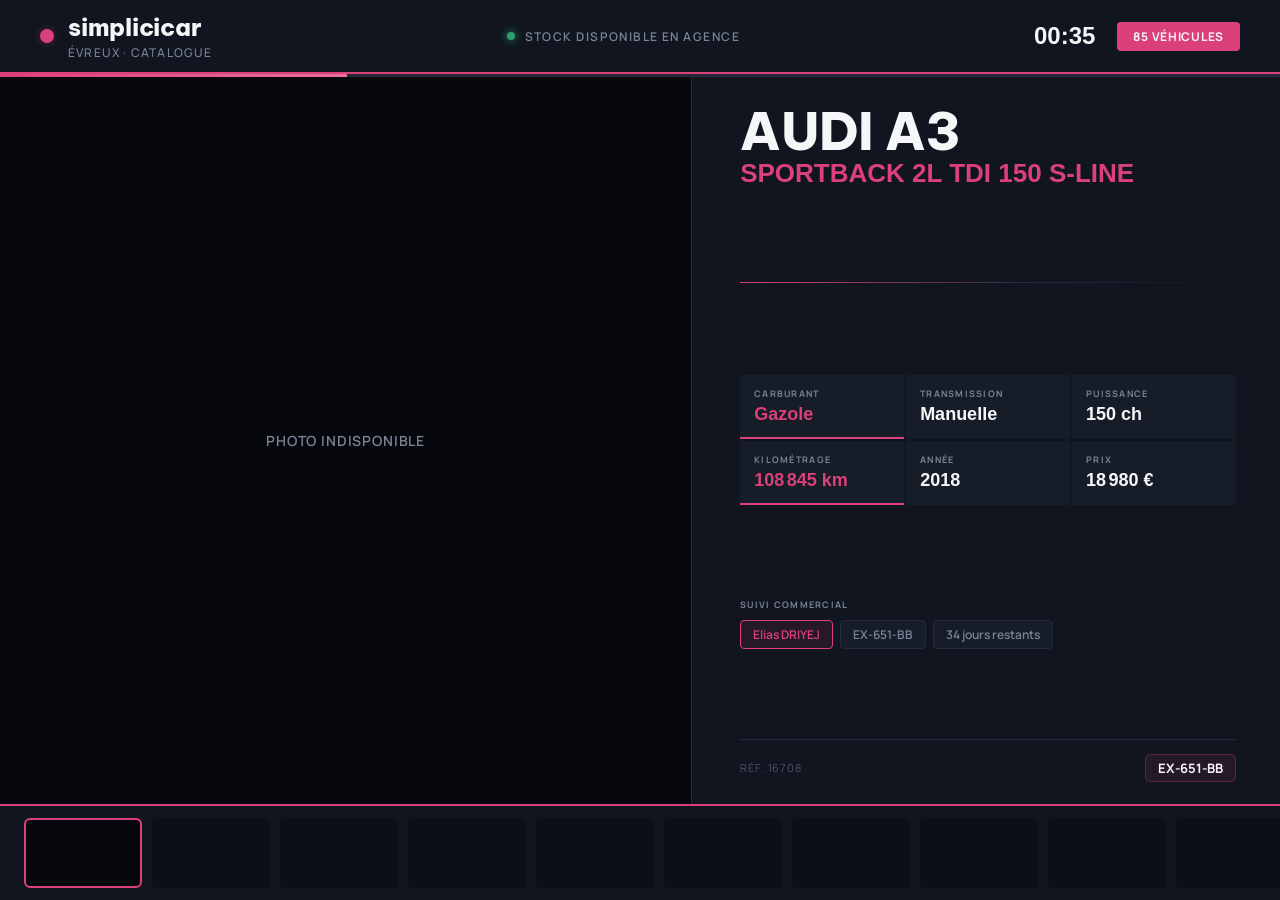
==== commit 4395a40a: "Update index.html" ====
--- a/docs/index.html
+++ b/docs/index.html
@@ -222,6 +222,7 @@
     <div class="veh-count" id="vehCount">— véhicules</div>
   </div>
 </header>
+
 <div class="progress-track"><div class="progress-fill" id="pFill"></div></div>
 
 <div class="stage" id="stage"></div>
@@ -254,6 +255,7 @@
 
 function fmtPrice(p){ return p ? p.toLocaleString('fr-FR') + ' €' : 'Sur demande'; }
 function fmtKm(k){ return (k ?? 0).toLocaleString('fr-FR') + ' km'; }
+function bigPhoto(url){ return url ? url.replace('/photos/300/', '/photos/original/') : url; }
 
 function buildSlide(v, index){
   const slide = document.createElement('div');
@@ -267,7 +269,7 @@
   slide.innerHTML = `
     <div class="slide-photo">
       ${v.photo
-        ? `<img src="${v.photo}" alt="${v.brand_model}" loading="lazy" onerror="this.parentElement.innerHTML='<div class=\\'noimg\\'>Photo indisponible</div>'">`
+        ? `<img src="${bigPhoto(v.photo)}" alt="${v.brand_model}" loading="lazy" onerror="this.parentElement.innerHTML='<div class=\\'noimg\\'>Photo indisponible</div>'">`
         : `<div class="noimg">Pas de photo</div>`}
       <div class="photo-fade"></div>
       <div class="photo-km">${fmtKm(v.km)}</div>
@@ -362,6 +364,7 @@
   slides[current].classList.add('active');
   thumbs[current].classList.add('active');
   thumbs[current].scrollIntoView({ behavior:'smooth', inline:'center', block:'nearest' });
+
   updateCounter(current);
   startProgress();
 
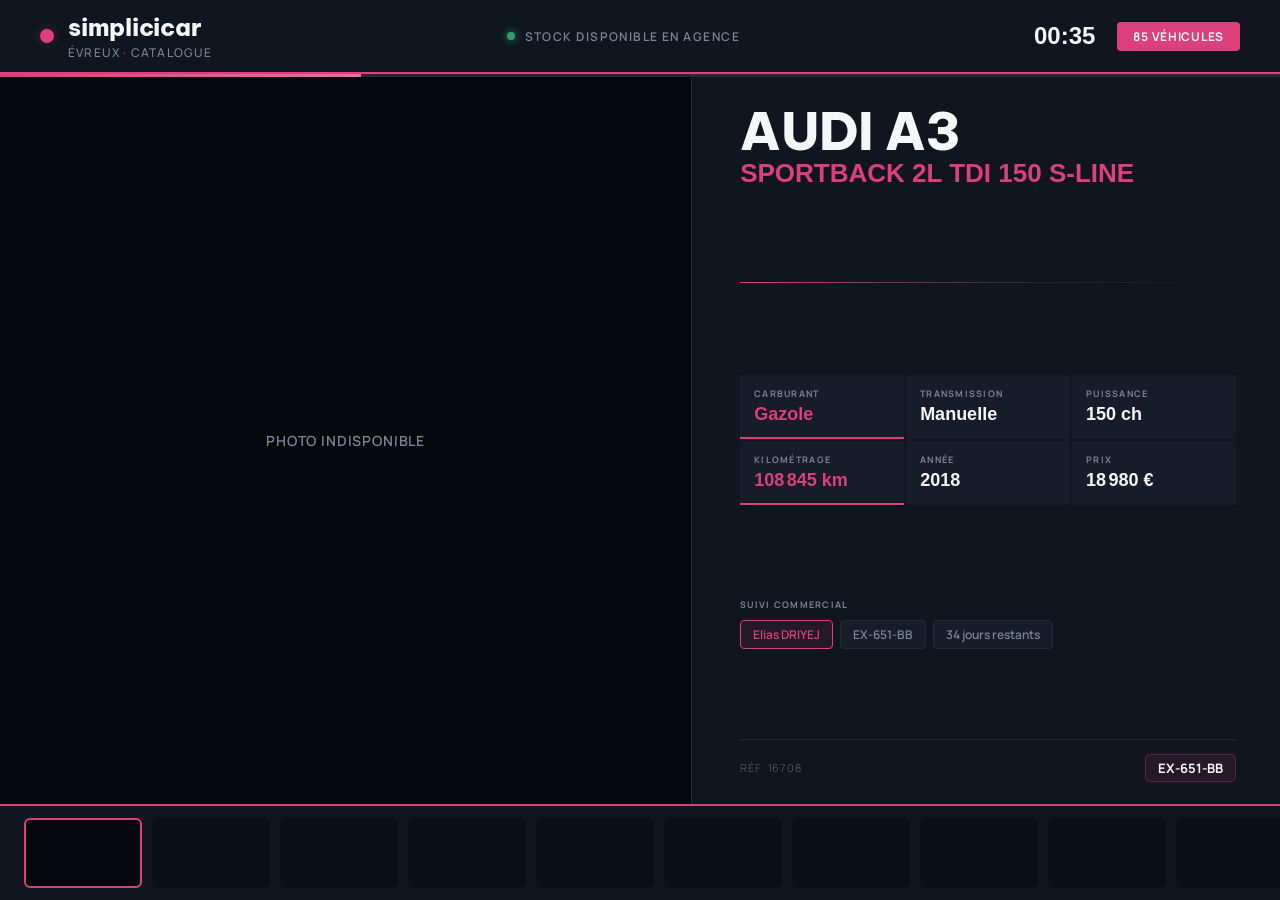
==== commit 24be71f1: "Update index.html" ====
--- a/docs/index.html
+++ b/docs/index.html
@@ -269,7 +269,7 @@
   slide.innerHTML = `
     <div class="slide-photo">
       ${v.photo
-        ? `<img src="${bigPhoto(v.photo)}" alt="${v.brand_model}" loading="lazy" onerror="this.parentElement.innerHTML='<div class=\\'noimg\\'>Photo indisponible</div>'">`
+        ? `<img src="${bigPhoto(v.photo)}" alt="${v.brand_model}" onerror="this.parentElement.innerHTML='<div class=\\'noimg\\'>Photo indisponible</div>'">`
         : `<div class="noimg">Pas de photo</div>`}
       <div class="photo-fade"></div>
       <div class="photo-km">${fmtKm(v.km)}</div>
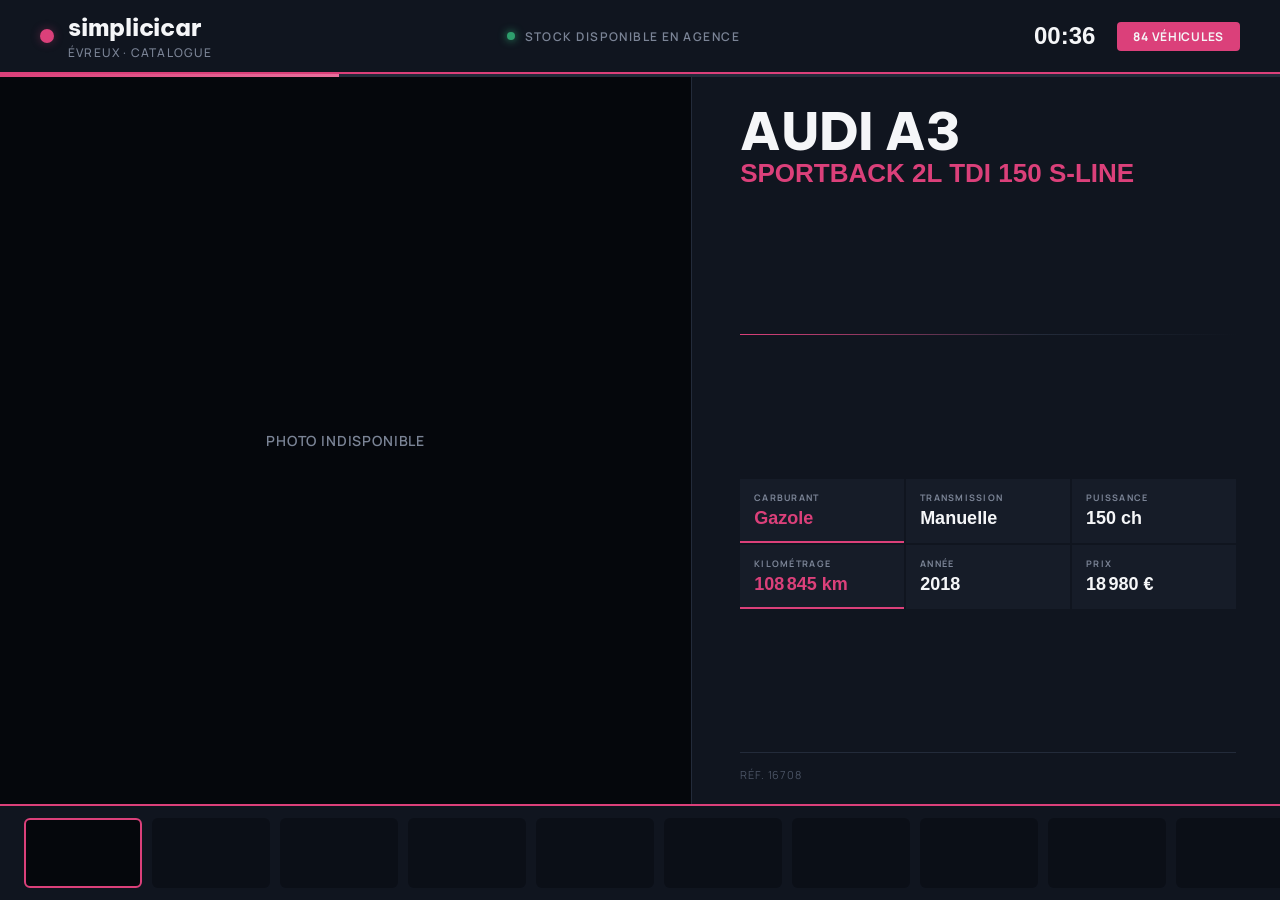
==== commit 08b7047c: "Update index.html" ====
--- a/docs/index.html
+++ b/docs/index.html
@@ -99,13 +99,13 @@
     padding:7px 14px; color:var(--white); font-size:13px; font-weight:600; letter-spacing:.02em;
   }
   .photo-year{
-    position:absolute; top:20px; right:150px;
+    position:absolute; top:20px; right:20px;
     background: var(--pink); color:var(--white);
     font-family:'Be Vietnam Pro',sans-serif; font-weight:700; font-size:18px; letter-spacing:.03em;
     padding:6px 16px;
   }
   .photo-price{
-    position:absolute; bottom:24px; left:24px;
+    position:absolute; top:64px; right:20px;
     min-width:120px; padding: 14px 20px; border-radius:12px;
     background: var(--bg-panel); border:2px solid var(--pink);
     text-align:center;
@@ -260,11 +260,6 @@
 function buildSlide(v, index){
   const slide = document.createElement('div');
   slide.className = 'slide' + (index === 0 ? ' active' : '');
-
-  const tags = [];
-  if (v.advisor) tags.push({ text: v.advisor, hi: true });
-  if (v.plate) tags.push({ text: v.plate, hi: false });
-  if (v.daysLeft != null) tags.push({ text: v.daysLeft + ' jours restants', hi: false });
 
   slide.innerHTML = `
     <div class="slide-photo">
@@ -297,16 +292,8 @@
         <div class="spec"><div class="spec-label">Prix</div><div class="spec-val">${fmtPrice(v.price)}</div></div>
       </div>
 
-      <div class="tags-block">
-        <div class="tags-label">Suivi commercial</div>
-        <div class="tags-wrap">
-          ${tags.map(t => `<span class="tag${t.hi?' hi':''}">${t.text}</span>`).join('')}
-        </div>
-      </div>
-
       <div class="slide-bottom">
         <div class="ref-tag">Réf. ${v.ref}</div>
-        ${v.plate ? `<div class="plate-tag">${v.plate}</div>` : ''}
       </div>
     </div>
   `;
